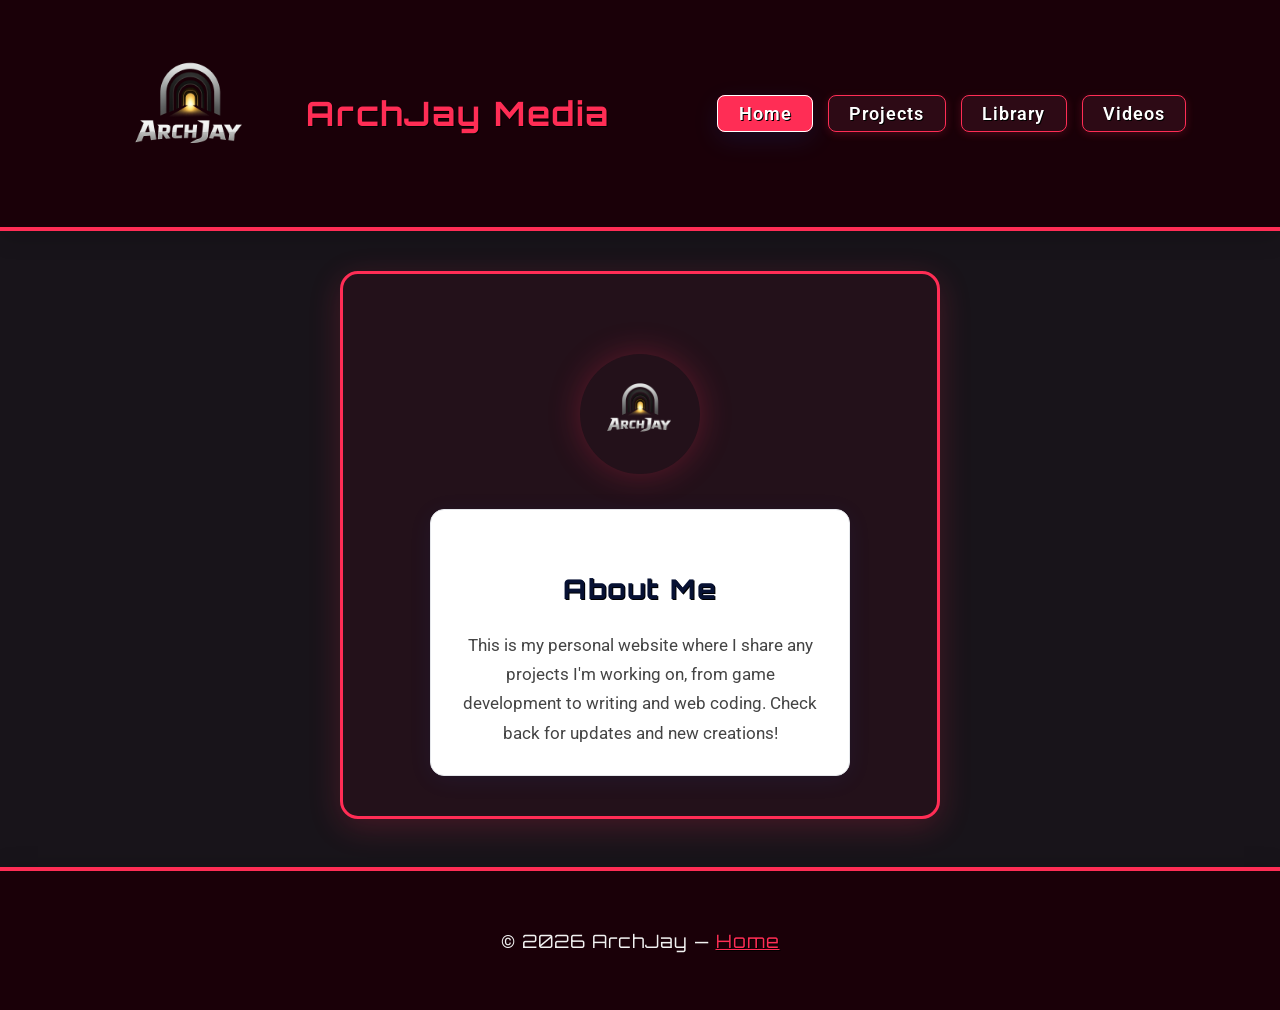
==== docs/index.html @ e7889f30 "jj" ====
<!doctype html>
<html lang="en">
<head>
  <meta charset="utf-8">
  <meta name="viewport" content="width=device-width,initial-scale=1">
  <title>ArchJay Media</title>
  <meta property="og:title" content="ArchJay Media" />
  <meta property="og:description" content="Portfolio of ArchJay Media — games, projects, and writing." />
  <meta property="og:image" content="/images/archjaylogo.png" />
  <link rel="preconnect" href="https://fonts.googleapis.com">
  <link rel="preconnect" href="https://fonts.gstatic.com" crossorigin>
  <link href="https://fonts.googleapis.com/css2?family=Orbitron:wght@700&family=Roboto:wght@400;700&display=swap" rel="stylesheet">
  <link rel="icon" href="images/archjaylogo.png">
  <link rel="stylesheet" href="styles/style.css">
  <style>
    body {
      background: #18141a;
      font-family: 'Roboto', Arial, sans-serif;
      color: #f2f2f2;
    }
    .site-header, .site-footer {
      background: #1a0008;
      color: #ff2d55;
      border-bottom: 4px solid #ff2d55;
      border-top: 0;
      font-family: 'Orbitron', 'Roboto', Arial, sans-serif;
      letter-spacing: 1px;
      box-shadow: 0 4px 24px rgba(0,0,0,0.18);
    }
    .site-header a, .site-footer a {
      color: #ff2d55 !important;
      text-shadow: 1px 1px 0 #000;
    }
    .brand {
      font-family: 'Orbitron', 'Roboto', Arial, sans-serif;
      font-size: 2.1rem;
      color: #ff2d55 !important;
      letter-spacing: 2px;
      text-shadow: 2px 2px 0 #000;
    }
    .site-nav a {
      font-family: 'Roboto', Arial, sans-serif;
      font-size: 1.15rem;
      color: #fff !important;
      background: #2d0a15;
      border-radius: 8px;
      margin: 0 0.2em;
      border: 1.5px solid #ff2d55;
      box-shadow: 0 2px 8px #ff2d5533;
      padding: 0.4em 1.1em;
      transition: background 0.2s, color 0.2s;
    }
    .site-nav a:hover, .site-nav a[aria-current="page"] {
      background: #ff2d55;
      color: #fff !important;
      border-color: #fff;
    }
    main.page.container {
      background: #23111a;
      border: 3px solid #ff2d55;
      border-radius: 18px;
      box-shadow: 0 8px 32px #ff2d5533;
      margin-top: 2.5rem;
      padding: 2.5rem 1.5rem 2.5rem 1.5rem;
      max-width: 600px;
    }
    section {
      background: #2d0a15;
      border: 2.5px solid #ff2d55;
      border-radius: 14px;
      box-shadow: 0 2px 12px #ff2d5522;
      font-family: 'Roboto', Arial, sans-serif;
    }
    h1, h2, h3 {
      font-family: 'Orbitron', 'Roboto', Arial, sans-serif;
      color: #ff2d55;
      font-size: 2.2rem;
      margin-bottom: 0.7em;
      letter-spacing: 1.5px;
      text-shadow: 1px 1px 0 #000;
    }
    p {
      font-size: 1.15rem;
      color: #f2f2f2;
    }
    .site-footer {
      border-top: 4px solid #ff2d55;
      border-bottom: 0;
      margin-top: 3rem;
      font-size: 1.1rem;
      background: #1a0008;
      color: #ff2d55;
    }
  </style>
</head>
<body>
  <header class="site-header">
    <div class="container header-inner">
      <a class="brand" href="index.html">
  <img src="images/archjaylogo.png" alt="ArchJay Logo" class="nav-avatar">
  ArchJay Media
      </a>
      <button id="navToggle" class="nav-toggle" aria-label="Toggle navigation">☰</button>
      <nav class="site-nav" id="siteNav">
        <ul>
          <li><a href="index.html" aria-current="page">Home</a></li>
          <li><a href="projects.html">Projects</a></li>
          <li><a href="library.html">Library</a></li>
          <li><a href="videos.html">Videos</a></li>
        </ul>
      </nav>
    </div>
  </header>

  <main class="page container">
  <div style="display:flex;flex-direction:column;align-items:center;justify-content:center;margin-top:2.5rem;">
    <div class="spinning-logo" style="margin-bottom:2.2rem;">
      <img src="images/archjaylogo.png" alt="ArchJay Logo" width="120" height="120" style="display:block;max-width:120px;max-height:120px;" />
    </div>
    <section style="max-width:420px;margin:0 auto 0 auto;padding:2.2rem 1.5rem 1.7rem 1.5rem;background:#fff;border-radius:14px;border:1px solid #e5e7eb;box-shadow:0 4px 24px rgba(37,99,235,0.07);text-align:center;">
      <h1 style="font-size:1.7rem;font-weight:800;color:#071133;margin-bottom:.7em;">About Me</h1>
      <p style="font-size:1.08rem;color:#444;line-height:1.7;margin:0;">This is my personal website where I share any projects I'm working on, from game development to writing and web coding. Check back for updates and new creations!</p>
    </section>
  </div>
  </main>
    <style>
      .spinning-logo img {
        animation: logo-spin 3.5s linear infinite;
        box-shadow: 0 0 32px #ff2d5544;
        border-radius: 50%;
        background: transparent !important;
      }
      @keyframes logo-spin {
        0% { transform: rotate(0deg); }
        100% { transform: rotate(360deg); }
      }
    </style>
  <script src="scripts/main.js"></script>
  <footer class="site-footer">
    <div class="container">
  <p>© 2026 ArchJay — <a href="index.html">Home</a></p>
    </div>
  </footer>
</body>
</html>
---- docs/styles/style.css ----
/* Basic styles for the scaffold */
:root{--accent:#0066cc}
*{box-sizing:border-box}
body{font-family:system-ui,-apple-system,Segoe UI,Roboto,Helvetica,Arial;line-height:1.5;margin:0;color:#222}
/* Layout and typography */
:root{
	--bg:#f7fafc;
	--surface:#ffffff;
	--muted:#6b7280;
	--accent:#2563eb; /* blue-600 */
	--accent-2:#06b6d4; /* teal-400 */
	--card:#ffffff;
	--glass: rgba(15,23,42,0.03);
	--shadow: rgba(2,6,23,0.08);
}
*{box-sizing:border-box}
body{font-family:Inter,ui-sans-serif,system-ui,-apple-system,Segoe UI,Roboto,'Helvetica Neue',Arial;line-height:1.6;margin:0;color:#0f1724;background:var(--bg);-webkit-font-smoothing:antialiased}
.container{max-width:1100px;margin:0 auto;padding:0 1.25rem}

/* Header */
.site-header{background:rgba(255,255,255,0.8);backdrop-filter:blur(6px);border-bottom:1px solid rgba(15,23,42,0.04);position:sticky;top:0;z-index:50}
.header-inner{display:flex;align-items:center;justify-content:space-between;padding:0.85rem 0}
.brand{font-weight:700;color:var(--accent);text-decoration:none;font-size:1.125rem;display:inline-flex;align-items:center;gap:.5rem}
.brand .logo{width:36px;height:36px;border-radius:10px;background:linear-gradient(135deg,var(--accent),var(--accent-2));display:inline-block;box-shadow:0 6px 18px var(--shadow)}
.nav-avatar{width:200px;height:200px;border-radius:8px;object-fit:cover;margin-right:.5rem;display:inline-block}
.hero-head{display:flex;align-items:center;gap:1rem;margin-bottom:.5rem}
.hero-avatar{width:96px;height:96px;border-radius:12px;object-fit:cover;border:1px solid rgba(15,23,42,0.06)}
.site-nav ul{list-style:none;margin:0;padding:0;display:flex;gap:0.5rem;align-items:center}
.site-nav a{color:#0f1724;text-decoration:none;padding:.5rem .85rem;border-radius:10px;font-weight:600;transition:all .15s ease}
.site-nav a:hover{background:rgba(37,99,235,0.06);transform:translateY(-1px)}
.site-nav a.active,.site-nav a[aria-current="page"]{background:linear-gradient(90deg,var(--accent),var(--accent-2));color:white;box-shadow:0 8px 26px rgba(37,99,235,0.12);transform:none}
.nav-toggle{display:none;background:transparent;border:0;color:var(--muted);font-size:1.1rem;padding:.25rem}

/* Layout */
main{padding:3.25rem 0}
.page{padding-bottom:3rem}

/* Hero */
.hero{max-width:960px;margin:0 auto;text-align:left;padding:2.25rem;background:var(--surface);border-radius:12px;border:1px solid rgba(15,23,42,0.04);box-shadow:0 8px 30px var(--shadow)}
.hero h2{margin:0 0 .5rem;font-size:2rem;color:#071133}
.hero p{color:var(--muted);margin:0 0 1rem}
.hero .hero-actions{display:flex;gap:.75rem;margin-top:1rem}

/* Cards and components */
.card{background:var(--card);border-radius:10px;padding:1rem;border:1px solid rgba(15,23,42,0.04);box-shadow:0 6px 22px var(--shadow)}
.lead{color:var(--muted);font-size:1rem}
.btn{background:linear-gradient(90deg,var(--accent),var(--accent-2));color:#fff;border:none;padding:.6rem 1rem;border-radius:10px;cursor:pointer;font-weight:700;box-shadow:0 8px 20px rgba(37,99,235,0.08);transition:transform .12s ease, box-shadow .12s ease}
.btn.secondary{background:transparent;color:var(--muted);border:1px solid rgba(15,23,42,0.06);box-shadow:none}
.btn:hover{transform:translateY(-2px);box-shadow:0 12px 28px rgba(37,99,235,0.08)}

/* Ensure long words or long unbroken content inside cards wrap instead of overflowing */
.card, .card * {
	overflow-wrap: anywhere;
	word-wrap: break-word;
}

/* Make images and iframes inside cards responsive and not overflow */
.card img, .card iframe {
	max-width: 100%;
	height: auto;
}

/* Games grid */
.games-grid{display:grid;grid-template-columns:repeat(2,minmax(0,1fr));gap:1.25rem;margin-top:1rem}
.game-embed{border-radius:10px;padding:1rem;background:var(--card);border:1px solid rgba(15,23,42,0.04);display:flex;flex-direction:column;gap:.5rem}
.game-meta{display:flex;gap:1rem;align-items:center}
.thumb{width:120px;height:70px;object-fit:cover;border-radius:8px;flex:0 0 120px;border:1px solid rgba(15,23,42,0.06)}
.game-desc{color:var(--muted);margin:0}

.embed-wrap{position:relative;padding-top:56.25%;height:0;overflow:hidden;border-radius:8px;margin-top:.5rem}
.embed-wrap iframe{position:absolute;left:0;top:0;width:100%;height:100%;border:0}

/* Forms */
input[type="text"], input[type="password"], textarea{width:100%;padding:.6rem .8rem;border-radius:8px;border:1px solid rgba(15,23,42,0.06);background:transparent;color:#071133}
label{display:block;margin-top:.6rem;color:var(--muted)}

/* Footer */
.site-footer{margin-top:3rem;padding:2.25rem 0;color:var(--muted);text-align:center;font-size:.95rem;border-top:1px solid rgba(15,23,42,0.04);background:transparent}
.site-footer a{color:var(--accent)}

/* Responsive */
@media (max-width:900px){
	.games-grid{grid-template-columns:1fr}
}
@media (max-width:720px){
	.site-nav{display:none}
	.nav-toggle{display:block}
	.header-inner{gap:.5rem}
	.thumb{width:300px;height:100px}
	.hero{padding:1.25rem}
	.brand{font-size:1rem}
}

/* Games embeds */
.games-grid{display:grid;grid-template-columns:1fr 1fr;gap:1.5rem;margin-top:1rem}
.game-embed{border:1px solid #eee;padding:1rem;border-radius:8px;background:#fff}
.game-embed h2{margin-top:0}
.embed-wrap{position:relative;padding-top:56.25%;height:0;overflow:hidden}
.embed-wrap iframe{position:absolute;left:0;top:0;width:100%;height:100%;border:0}
.embed-link{margin-top:.5rem}

@media (max-width:900px){
	.games-grid{grid-template-columns:1fr}
}
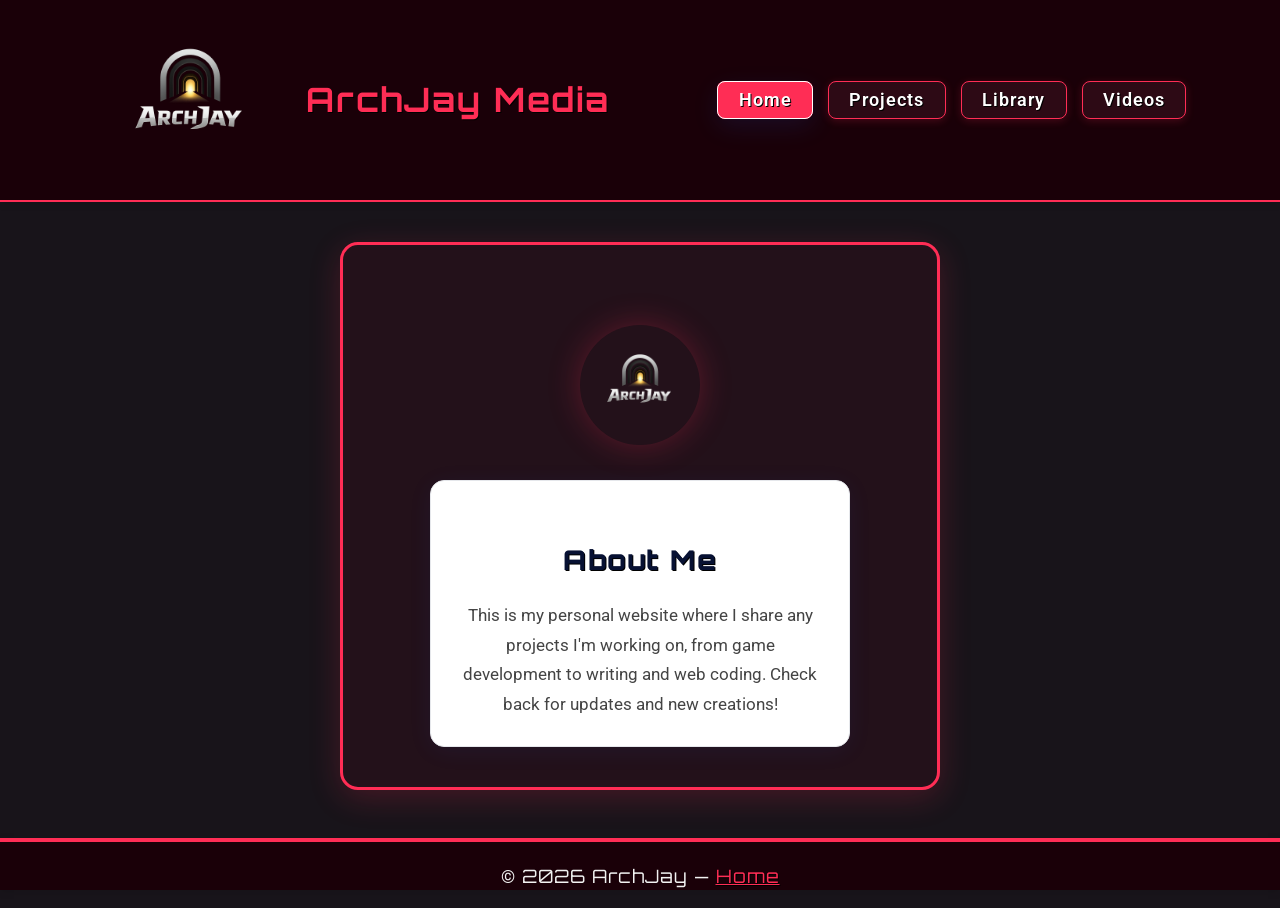
==== commit c518df45: "jjj" ====
--- a/docs/index.html
+++ b/docs/index.html
@@ -21,11 +21,19 @@
     .site-header, .site-footer {
       background: #1a0008;
       color: #ff2d55;
-      border-bottom: 4px solid #ff2d55;
+      border-bottom: 2px solid #ff2d55;
       border-top: 0;
       font-family: 'Orbitron', 'Roboto', Arial, sans-serif;
       letter-spacing: 1px;
-      box-shadow: 0 4px 24px rgba(0,0,0,0.18);
+      box-shadow: 0 2px 8px rgba(0,0,0,0.10);
+      padding-top: 0 !important;
+      padding-bottom: 0 !important;
+      min-height: unset !important;
+    }
+    .header-inner {
+      padding-top: 0 !important;
+      padding-bottom: 0 !important;
+      min-height: unset !important;
     }
     .site-header a, .site-footer a {
       color: #ff2d55 !important;
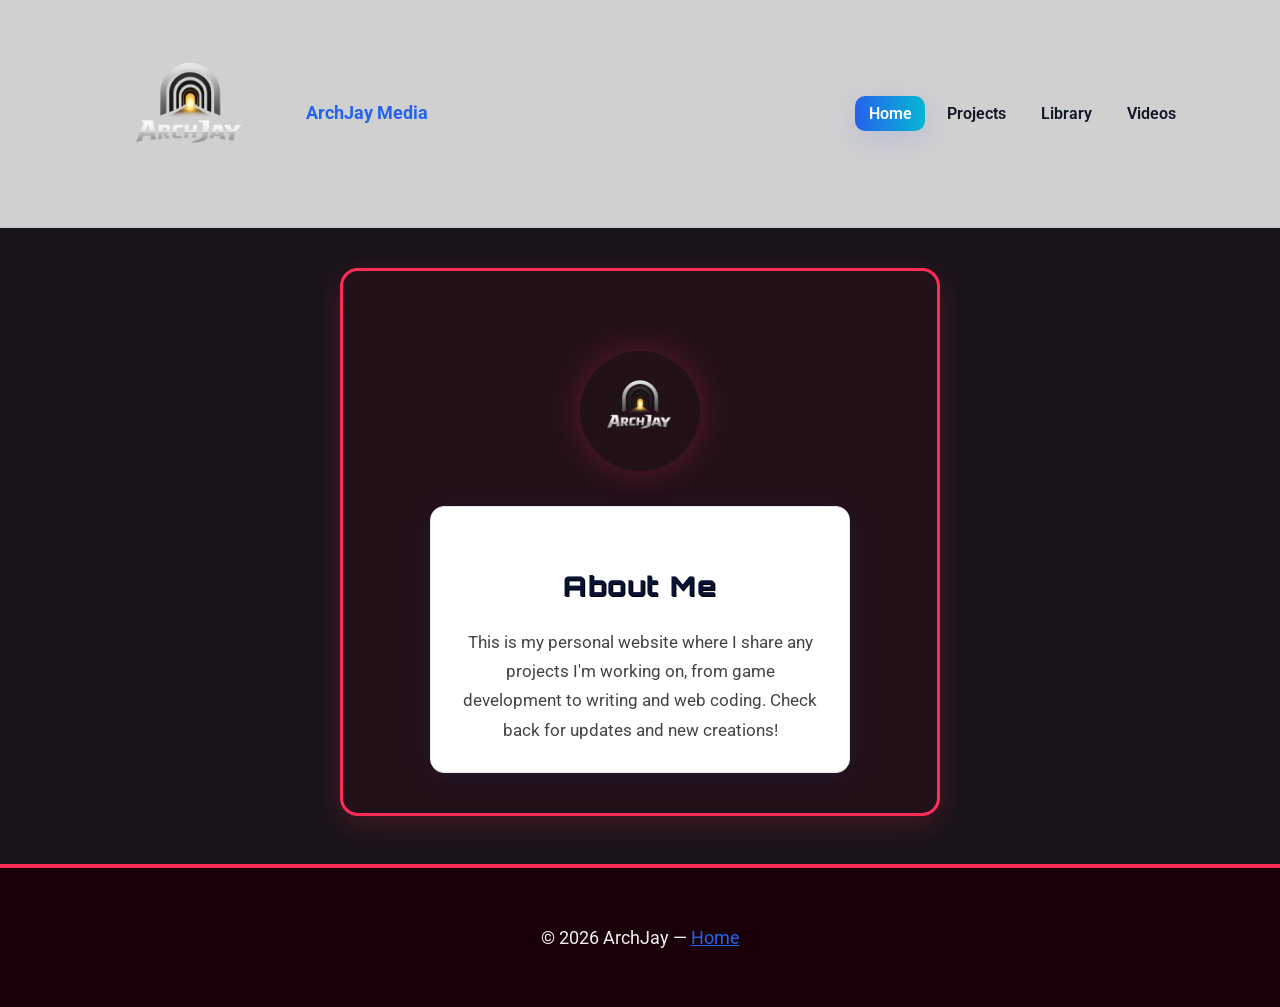
==== commit 946a2a22: "cjjjj" ====
--- a/docs/index.html
+++ b/docs/index.html
@@ -18,51 +18,7 @@
       font-family: 'Roboto', Arial, sans-serif;
       color: #f2f2f2;
     }
-    .site-header, .site-footer {
-      background: #1a0008;
-      color: #ff2d55;
-      border-bottom: 2px solid #ff2d55;
-      border-top: 0;
-      font-family: 'Orbitron', 'Roboto', Arial, sans-serif;
-      letter-spacing: 1px;
-      box-shadow: 0 2px 8px rgba(0,0,0,0.10);
-      padding-top: 0 !important;
-      padding-bottom: 0 !important;
-      min-height: unset !important;
-    }
-    .header-inner {
-      padding-top: 0 !important;
-      padding-bottom: 0 !important;
-      min-height: unset !important;
-    }
-    .site-header a, .site-footer a {
-      color: #ff2d55 !important;
-      text-shadow: 1px 1px 0 #000;
-    }
-    .brand {
-      font-family: 'Orbitron', 'Roboto', Arial, sans-serif;
-      font-size: 2.1rem;
-      color: #ff2d55 !important;
-      letter-spacing: 2px;
-      text-shadow: 2px 2px 0 #000;
-    }
-    .site-nav a {
-      font-family: 'Roboto', Arial, sans-serif;
-      font-size: 1.15rem;
-      color: #fff !important;
-      background: #2d0a15;
-      border-radius: 8px;
-      margin: 0 0.2em;
-      border: 1.5px solid #ff2d55;
-      box-shadow: 0 2px 8px #ff2d5533;
-      padding: 0.4em 1.1em;
-      transition: background 0.2s, color 0.2s;
-    }
-    .site-nav a:hover, .site-nav a[aria-current="page"] {
-      background: #ff2d55;
-      color: #fff !important;
-      border-color: #fff;
-    }
+    /* Removed embedded .site-header and .header-inner styles */
     main.page.container {
       background: #23111a;
       border: 3px solid #ff2d55;
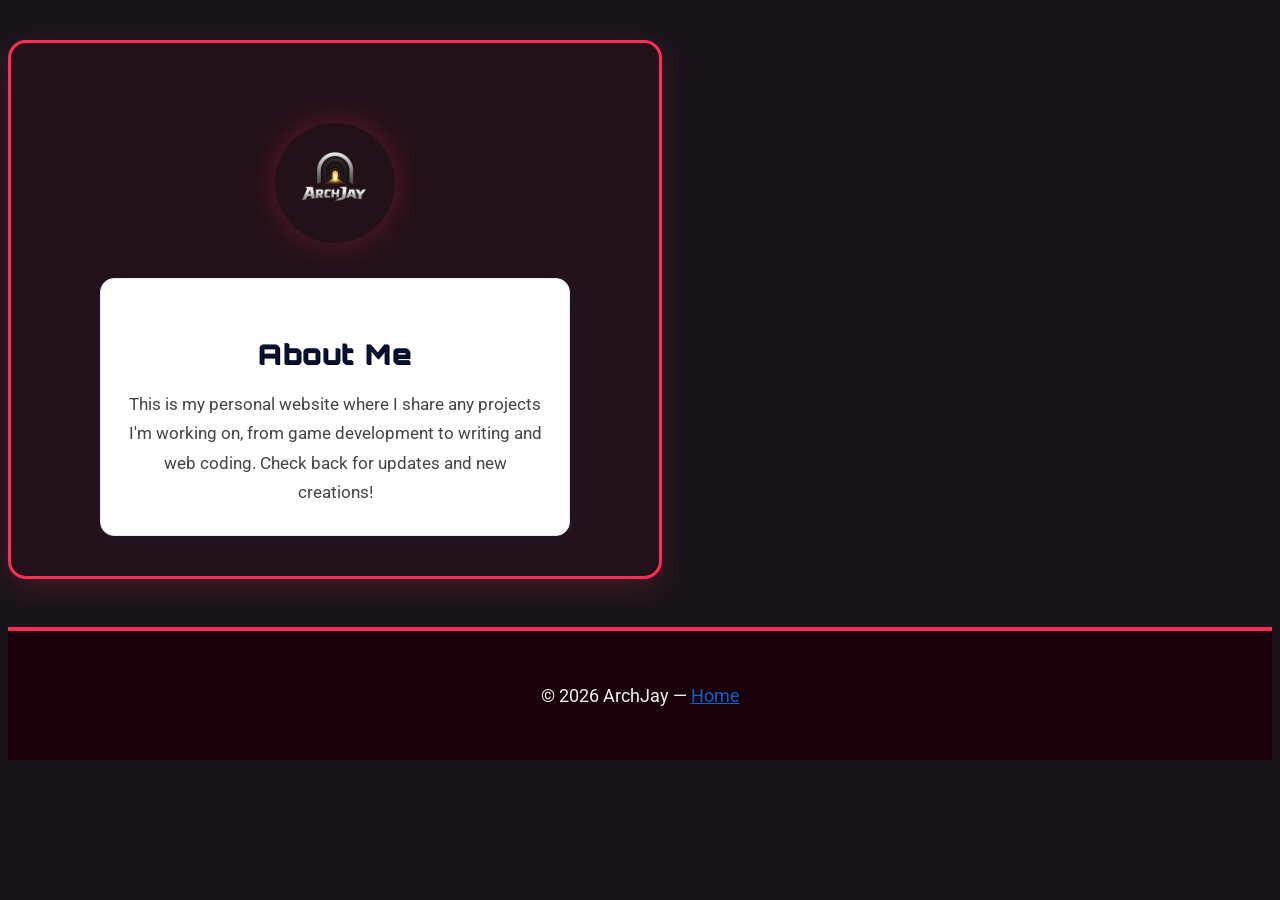
==== commit 80f05415: "jnjknj" ====
--- a/docs/index.html
+++ b/docs/index.html
@@ -58,23 +58,6 @@
   </style>
 </head>
 <body>
-  <header class="site-header">
-    <div class="container header-inner">
-      <a class="brand" href="index.html">
-  <img src="images/archjaylogo.png" alt="ArchJay Logo" class="nav-avatar">
-  ArchJay Media
-      </a>
-      <button id="navToggle" class="nav-toggle" aria-label="Toggle navigation">☰</button>
-      <nav class="site-nav" id="siteNav">
-        <ul>
-          <li><a href="index.html" aria-current="page">Home</a></li>
-          <li><a href="projects.html">Projects</a></li>
-          <li><a href="library.html">Library</a></li>
-          <li><a href="videos.html">Videos</a></li>
-        </ul>
-      </nav>
-    </div>
-  </header>
 
   <main class="page container">
   <div style="display:flex;flex-direction:column;align-items:center;justify-content:center;margin-top:2.5rem;">
--- a/docs/styles/style.css
+++ b/docs/styles/style.css
@@ -1,36 +1,5 @@
 /* Basic styles for the scaffold */
 :root{--accent:#0066cc}
-*{box-sizing:border-box}
-body{font-family:system-ui,-apple-system,Segoe UI,Roboto,Helvetica,Arial;line-height:1.5;margin:0;color:#222}
-/* Layout and typography */
-:root{
-	--bg:#f7fafc;
-	--surface:#ffffff;
-	--muted:#6b7280;
-	--accent:#2563eb; /* blue-600 */
-	--accent-2:#06b6d4; /* teal-400 */
-	--card:#ffffff;
-	--glass: rgba(15,23,42,0.03);
-	--shadow: rgba(2,6,23,0.08);
-}
-*{box-sizing:border-box}
-body{font-family:Inter,ui-sans-serif,system-ui,-apple-system,Segoe UI,Roboto,'Helvetica Neue',Arial;line-height:1.6;margin:0;color:#0f1724;background:var(--bg);-webkit-font-smoothing:antialiased}
-.container{max-width:1100px;margin:0 auto;padding:0 1.25rem}
-
-/* Header */
-.site-header{background:rgba(255,255,255,0.8);backdrop-filter:blur(6px);border-bottom:1px solid rgba(15,23,42,0.04);position:sticky;top:0;z-index:50}
-.header-inner{display:flex;align-items:center;justify-content:space-between;padding:0.85rem 0}
-.brand{font-weight:700;color:var(--accent);text-decoration:none;font-size:1.125rem;display:inline-flex;align-items:center;gap:.5rem}
-.brand .logo{width:36px;height:36px;border-radius:10px;background:linear-gradient(135deg,var(--accent),var(--accent-2));display:inline-block;box-shadow:0 6px 18px var(--shadow)}
-.nav-avatar{width:200px;height:200px;border-radius:8px;object-fit:cover;margin-right:.5rem;display:inline-block}
-.hero-head{display:flex;align-items:center;gap:1rem;margin-bottom:.5rem}
-.hero-avatar{width:96px;height:96px;border-radius:12px;object-fit:cover;border:1px solid rgba(15,23,42,0.06)}
-.site-nav ul{list-style:none;margin:0;padding:0;display:flex;gap:0.5rem;align-items:center}
-.site-nav a{color:#0f1724;text-decoration:none;padding:.5rem .85rem;border-radius:10px;font-weight:600;transition:all .15s ease}
-.site-nav a:hover{background:rgba(37,99,235,0.06);transform:translateY(-1px)}
-.site-nav a.active,.site-nav a[aria-current="page"]{background:linear-gradient(90deg,var(--accent),var(--accent-2));color:white;box-shadow:0 8px 26px rgba(37,99,235,0.12);transform:none}
-.nav-toggle{display:none;background:transparent;border:0;color:var(--muted);font-size:1.1rem;padding:.25rem}
-
 /* Layout */
 main{padding:3.25rem 0}
 .page{padding-bottom:3rem}
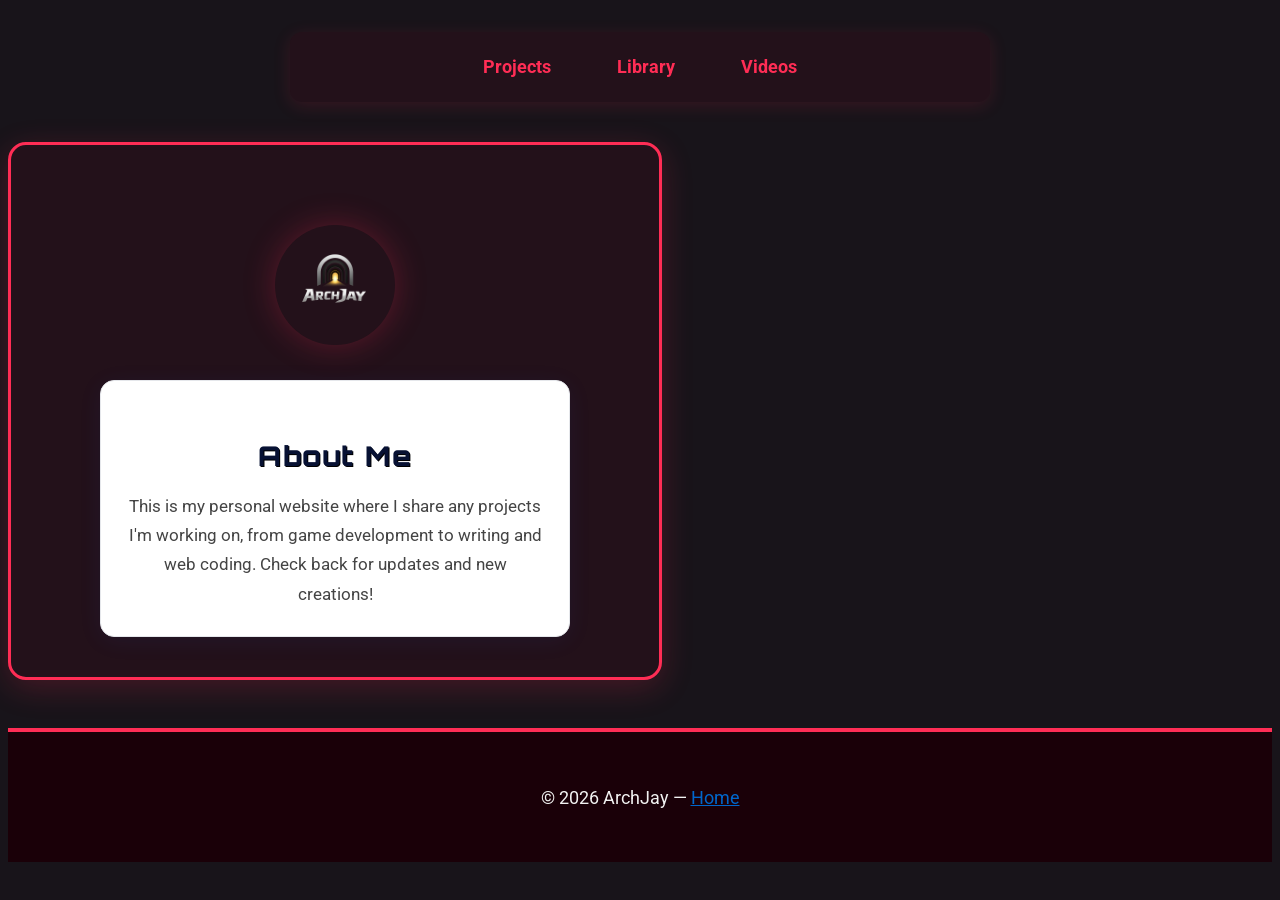
==== commit 93f811db: "54g5" ====
--- a/docs/index.html
+++ b/docs/index.html
@@ -1,3 +1,9 @@
+  <!-- Simple Navigation -->
+  <nav style="width:100%;max-width:700px;margin:2rem auto 1.5rem auto;display:flex;justify-content:center;gap:1.5rem;padding:1rem 0;background:#23111a;border-radius:12px;box-shadow:0 4px 18px #ff2d5522;">
+    <a href="projects.html" style="color:#ff2d55;font-weight:700;font-size:1.1rem;text-decoration:none;padding:.5em 1.2em;border-radius:8px;transition:background .15s;">Projects</a>
+    <a href="library.html" style="color:#ff2d55;font-weight:700;font-size:1.1rem;text-decoration:none;padding:.5em 1.2em;border-radius:8px;transition:background .15s;">Library</a>
+    <a href="videos.html" style="color:#ff2d55;font-weight:700;font-size:1.1rem;text-decoration:none;padding:.5em 1.2em;border-radius:8px;transition:background .15s;">Videos</a>
+  </nav>
 <!doctype html>
 <html lang="en">
 <head>
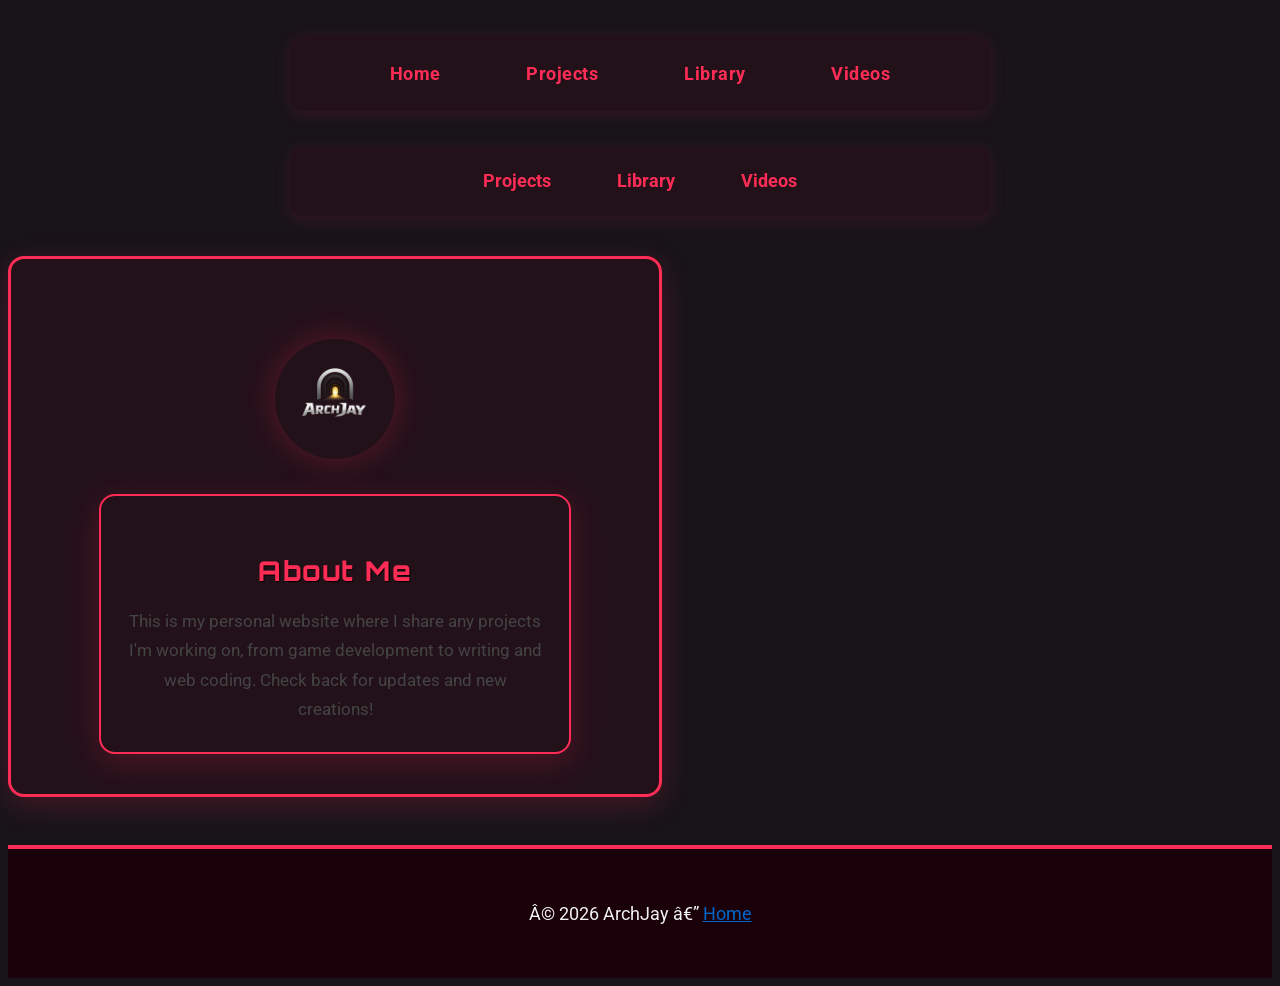
==== commit 4d1aecca: "jj" ====
--- a/docs/index.html
+++ b/docs/index.html
@@ -1,3 +1,10 @@
+  <!-- Modern Navigation -->
+  <nav class="main-nav">
+    <a href="index.html">Home</a>
+    <a href="projects.html">Projects</a>
+    <a href="library.html">Library</a>
+    <a href="videos.html">Videos</a>
+  </nav>
   <!-- Simple Navigation -->
   <nav style="width:100%;max-width:700px;margin:2rem auto 1.5rem auto;display:flex;justify-content:center;gap:1.5rem;padding:1rem 0;background:#23111a;border-radius:12px;box-shadow:0 4px 18px #ff2d5522;">
     <a href="projects.html" style="color:#ff2d55;font-weight:700;font-size:1.1rem;text-decoration:none;padding:.5em 1.2em;border-radius:8px;transition:background .15s;">Projects</a>
--- a/docs/styles/style.css
+++ b/docs/styles/style.css
@@ -1,3 +1,52 @@
+/* Modern navigation bar styles */
+.main-nav {
+	width: 100%;
+	max-width: 700px;
+	margin: 2.2rem auto 2.2rem auto;
+	display: flex;
+	justify-content: center;
+	gap: 2.2rem;
+	padding: 1.1rem 0;
+	background: #23111a;
+	border-radius: 14px;
+	box-shadow: 0 4px 18px #ff2d5522;
+}
+.main-nav a {
+	color: #ff2d55;
+	font-weight: 700;
+	font-size: 1.13rem;
+	text-decoration: none;
+	padding: .55em 1.4em;
+	border-radius: 8px;
+	transition: background .15s, color .15s;
+	letter-spacing: 0.5px;
+}
+.main-nav a:hover, .main-nav a.active, .main-nav a[aria-current="page"] {
+	background: #ff2d55;
+	color: #fff;
+}
+body {
+	background: #18141a;
+	color: #f2f2f2;
+}
+main, .page, section, .card {
+	border-radius: 16px !important;
+	box-shadow: 0 8px 32px #ff2d5533 !important;
+}
+section, .card {
+	background: #23111a !important;
+	border: 2px solid #ff2d55 !important;
+	color: #f2f2f2 !important;
+}
+h1, h2, h3 {
+	color: #ff2d55 !important;
+	font-family: 'Orbitron', 'Roboto', Arial, sans-serif;
+	letter-spacing: 1.5px;
+	text-shadow: 1px 1px 0 #000;
+}
+a {
+	transition: color .15s;
+}
 /* Basic styles for the scaffold */
 :root{--accent:#0066cc}
 /* Layout */
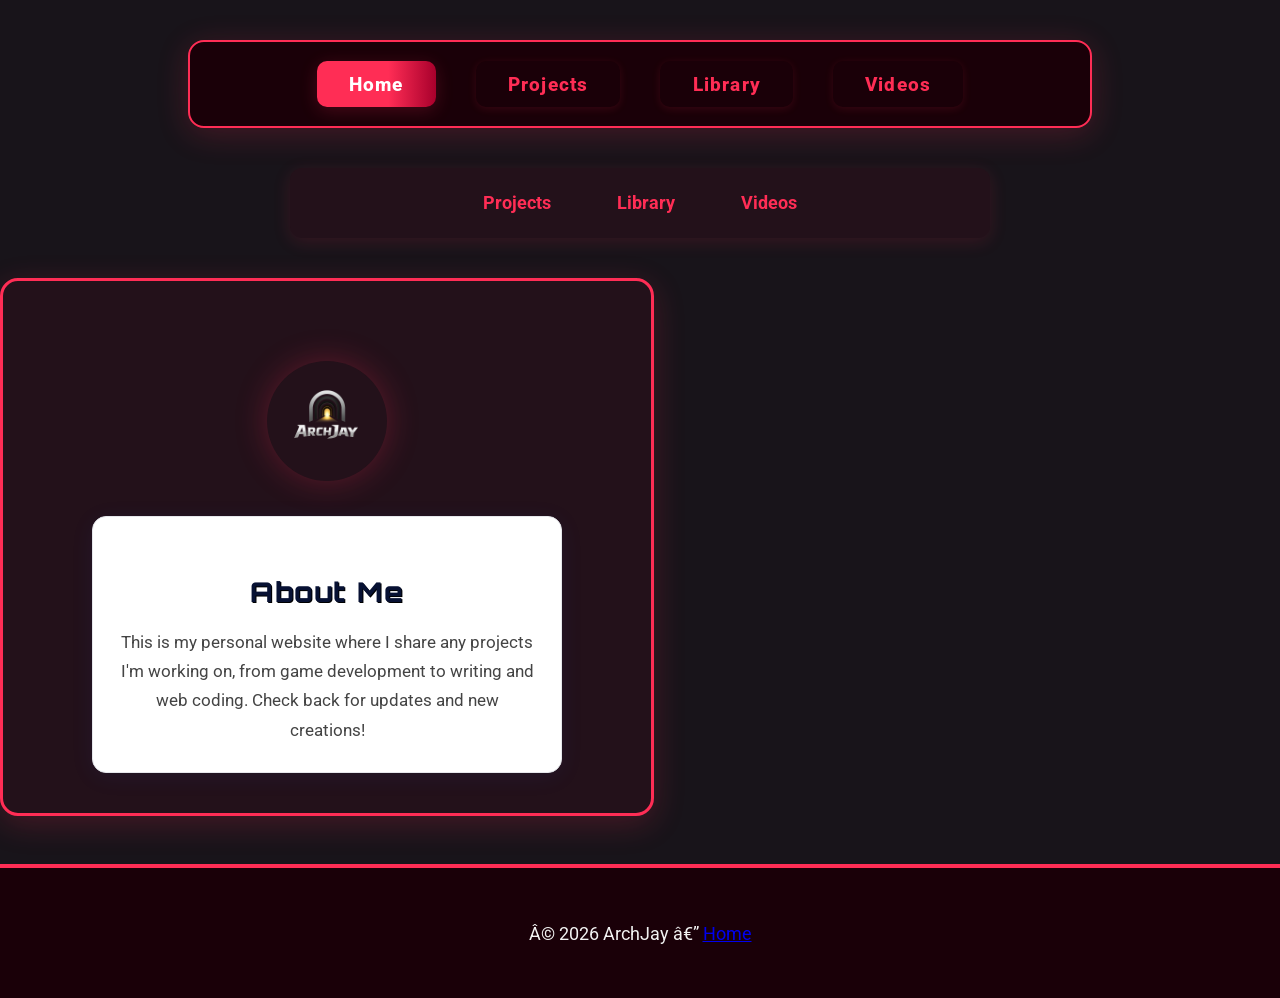
==== commit 0e0f73d7: "jkkj" ====
--- a/docs/index.html
+++ b/docs/index.html
@@ -1,6 +1,6 @@
   <!-- Modern Navigation -->
   <nav class="main-nav">
-    <a href="index.html">Home</a>
+    <a href="index.html" class="active">Home</a>
     <a href="projects.html">Projects</a>
     <a href="library.html">Library</a>
     <a href="videos.html">Videos</a>
--- a/docs/styles/style.css
+++ b/docs/styles/style.css
@@ -1,122 +1,117 @@
-/* Modern navigation bar styles */
+/* Gaming Style Red & Black Theme */
+body {
+	background: #111014;
+	color: #f8f8f8;
+	font-family: 'Orbitron', 'Roboto', Arial, sans-serif;
+	margin: 0;
+	min-height: 100vh;
+}
 .main-nav {
 	width: 100%;
-	max-width: 700px;
-	margin: 2.2rem auto 2.2rem auto;
+	max-width: 900px;
+	margin: 2.5rem auto 2.5rem auto;
 	display: flex;
 	justify-content: center;
-	gap: 2.2rem;
-	padding: 1.1rem 0;
-	background: #23111a;
-	border-radius: 14px;
-	box-shadow: 0 4px 18px #ff2d5522;
+	gap: 2.5rem;
+	padding: 1.2rem 0;
+	background: #1a0008;
+	border-radius: 16px;
+	box-shadow: 0 6px 32px #ff2d5533;
+	border: 2.5px solid #ff2d55;
 }
 .main-nav a {
 	color: #ff2d55;
-	font-weight: 700;
-	font-size: 1.13rem;
+	font-weight: 800;
+	font-size: 1.18rem;
 	text-decoration: none;
-	padding: .55em 1.4em;
-	border-radius: 8px;
-	transition: background .15s, color .15s;
-	letter-spacing: 0.5px;
+	padding: .6em 1.7em;
+	border-radius: 10px;
+	letter-spacing: 1.2px;
+	background: transparent;
+	transition: background .18s, color .18s, box-shadow .18s;
+	box-shadow: 0 2px 8px #ff2d5522;
 }
 .main-nav a:hover, .main-nav a.active, .main-nav a[aria-current="page"] {
-	background: #ff2d55;
+	background: linear-gradient(90deg, #ff2d55 60%, #a8002c 100%);
 	color: #fff;
-}
-body {
-	background: #18141a;
-	color: #f2f2f2;
+	box-shadow: 0 4px 18px #ff2d5533;
 }
 main, .page, section, .card {
-	border-radius: 16px !important;
-	box-shadow: 0 8px 32px #ff2d5533 !important;
+	border-radius: 18px;
+	box-shadow: 0 8px 32px #ff2d5533;
 }
 section, .card {
-	background: #23111a !important;
-	border: 2px solid #ff2d55 !important;
-	color: #f2f2f2 !important;
+	background: #18141a;
+	border: 2.5px solid #ff2d55;
+	color: #f8f8f8;
+	margin-bottom: 2.2rem;
+	padding: 2.2rem 2rem 1.7rem 2rem;
 }
 h1, h2, h3 {
-	color: #ff2d55 !important;
+	color: #ff2d55;
 	font-family: 'Orbitron', 'Roboto', Arial, sans-serif;
-	letter-spacing: 1.5px;
-	text-shadow: 1px 1px 0 #000;
+	letter-spacing: 2px;
+	text-shadow: 2px 2px 0 #000, 0 0 12px #ff2d55aa;
+	margin-bottom: 1.1rem;
 }
 a {
 	transition: color .15s;
 }
-/* Basic styles for the scaffold */
-:root{--accent:#0066cc}
-/* Layout */
-main{padding:3.25rem 0}
-.page{padding-bottom:3rem}
-
-/* Hero */
-.hero{max-width:960px;margin:0 auto;text-align:left;padding:2.25rem;background:var(--surface);border-radius:12px;border:1px solid rgba(15,23,42,0.04);box-shadow:0 8px 30px var(--shadow)}
-.hero h2{margin:0 0 .5rem;font-size:2rem;color:#071133}
-.hero p{color:var(--muted);margin:0 0 1rem}
-.hero .hero-actions{display:flex;gap:.75rem;margin-top:1rem}
-
-/* Cards and components */
-.card{background:var(--card);border-radius:10px;padding:1rem;border:1px solid rgba(15,23,42,0.04);box-shadow:0 6px 22px var(--shadow)}
-.lead{color:var(--muted);font-size:1rem}
-.btn{background:linear-gradient(90deg,var(--accent),var(--accent-2));color:#fff;border:none;padding:.6rem 1rem;border-radius:10px;cursor:pointer;font-weight:700;box-shadow:0 8px 20px rgba(37,99,235,0.08);transition:transform .12s ease, box-shadow .12s ease}
-.btn.secondary{background:transparent;color:var(--muted);border:1px solid rgba(15,23,42,0.06);box-shadow:none}
-.btn:hover{transform:translateY(-2px);box-shadow:0 12px 28px rgba(37,99,235,0.08)}
-
-/* Ensure long words or long unbroken content inside cards wrap instead of overflowing */
-.card, .card * {
-	overflow-wrap: anywhere;
-	word-wrap: break-word;
+.gaming-btn, .btn, button {
+	background: linear-gradient(90deg, #ff2d55 60%, #a8002c 100%);
+	color: #fff;
+	border: none;
+	padding: .7rem 1.5rem;
+	border-radius: 10px;
+	font-weight: 800;
+	font-size: 1.08rem;
+	box-shadow: 0 4px 18px #ff2d5533;
+	cursor: pointer;
+	margin-top: 1.2rem;
+	letter-spacing: 1px;
+	transition: background .18s, box-shadow .18s;
 }
-
-/* Make images and iframes inside cards responsive and not overflow */
-.card img, .card iframe {
+.gaming-btn:hover, .btn:hover, button:hover {
+	background: #ff2d55;
+	box-shadow: 0 8px 32px #ff2d5533;
+}
+.gaming-card {
+	background: #1a0008;
+	border: 2.5px solid #ff2d55;
+	border-radius: 16px;
+	box-shadow: 0 8px 32px #ff2d5533;
+	padding: 2rem 1.5rem;
+	margin-bottom: 2rem;
+	color: #fff;
+}
+.center {
+	display: flex;
+	flex-direction: column;
+	align-items: center;
+	justify-content: center;
+}
+img, video {
+	border-radius: 12px;
+	box-shadow: 0 4px 18px #ff2d5522;
 	max-width: 100%;
-	height: auto;
 }
-
-/* Games grid */
-.games-grid{display:grid;grid-template-columns:repeat(2,minmax(0,1fr));gap:1.25rem;margin-top:1rem}
-.game-embed{border-radius:10px;padding:1rem;background:var(--card);border:1px solid rgba(15,23,42,0.04);display:flex;flex-direction:column;gap:.5rem}
-.game-meta{display:flex;gap:1rem;align-items:center}
-.thumb{width:120px;height:70px;object-fit:cover;border-radius:8px;flex:0 0 120px;border:1px solid rgba(15,23,42,0.06)}
-.game-desc{color:var(--muted);margin:0}
-
-.embed-wrap{position:relative;padding-top:56.25%;height:0;overflow:hidden;border-radius:8px;margin-top:.5rem}
-.embed-wrap iframe{position:absolute;left:0;top:0;width:100%;height:100%;border:0}
-
-/* Forms */
-input[type="text"], input[type="password"], textarea{width:100%;padding:.6rem .8rem;border-radius:8px;border:1px solid rgba(15,23,42,0.06);background:transparent;color:#071133}
-label{display:block;margin-top:.6rem;color:var(--muted)}
-
-/* Footer */
-.site-footer{margin-top:3rem;padding:2.25rem 0;color:var(--muted);text-align:center;font-size:.95rem;border-top:1px solid rgba(15,23,42,0.04);background:transparent}
-.site-footer a{color:var(--accent)}
-
-/* Responsive */
-@media (max-width:900px){
-	.games-grid{grid-template-columns:1fr}
+footer, .site-footer {
+	margin-top: 3rem;
+	padding: 2.25rem 0;
+	color: #ff2d55;
+	text-align: center;
+	font-size: 1.1rem;
+	border-top: 3px solid #ff2d55;
+	background: #1a0008;
+	border-bottom: 0;
 }
-@media (max-width:720px){
-	.site-nav{display:none}
-	.nav-toggle{display:block}
-	.header-inner{gap:.5rem}
-	.thumb{width:300px;height:100px}
-	.hero{padding:1.25rem}
-	.brand{font-size:1rem}
+@media (max-width: 900px) {
+	.main-nav {
+		flex-direction: column;
+		gap: 1.2rem;
+		padding: 1.2rem 0.5rem;
+	}
+	section, .card {
+		padding: 1.2rem 0.7rem 1rem 0.7rem;
+	}
 }
-
-/* Games embeds */
-.games-grid{display:grid;grid-template-columns:1fr 1fr;gap:1.5rem;margin-top:1rem}
-.game-embed{border:1px solid #eee;padding:1rem;border-radius:8px;background:#fff}
-.game-embed h2{margin-top:0}
-.embed-wrap{position:relative;padding-top:56.25%;height:0;overflow:hidden}
-.embed-wrap iframe{position:absolute;left:0;top:0;width:100%;height:100%;border:0}
-.embed-link{margin-top:.5rem}
-
-@media (max-width:900px){
-	.games-grid{grid-template-columns:1fr}
-}
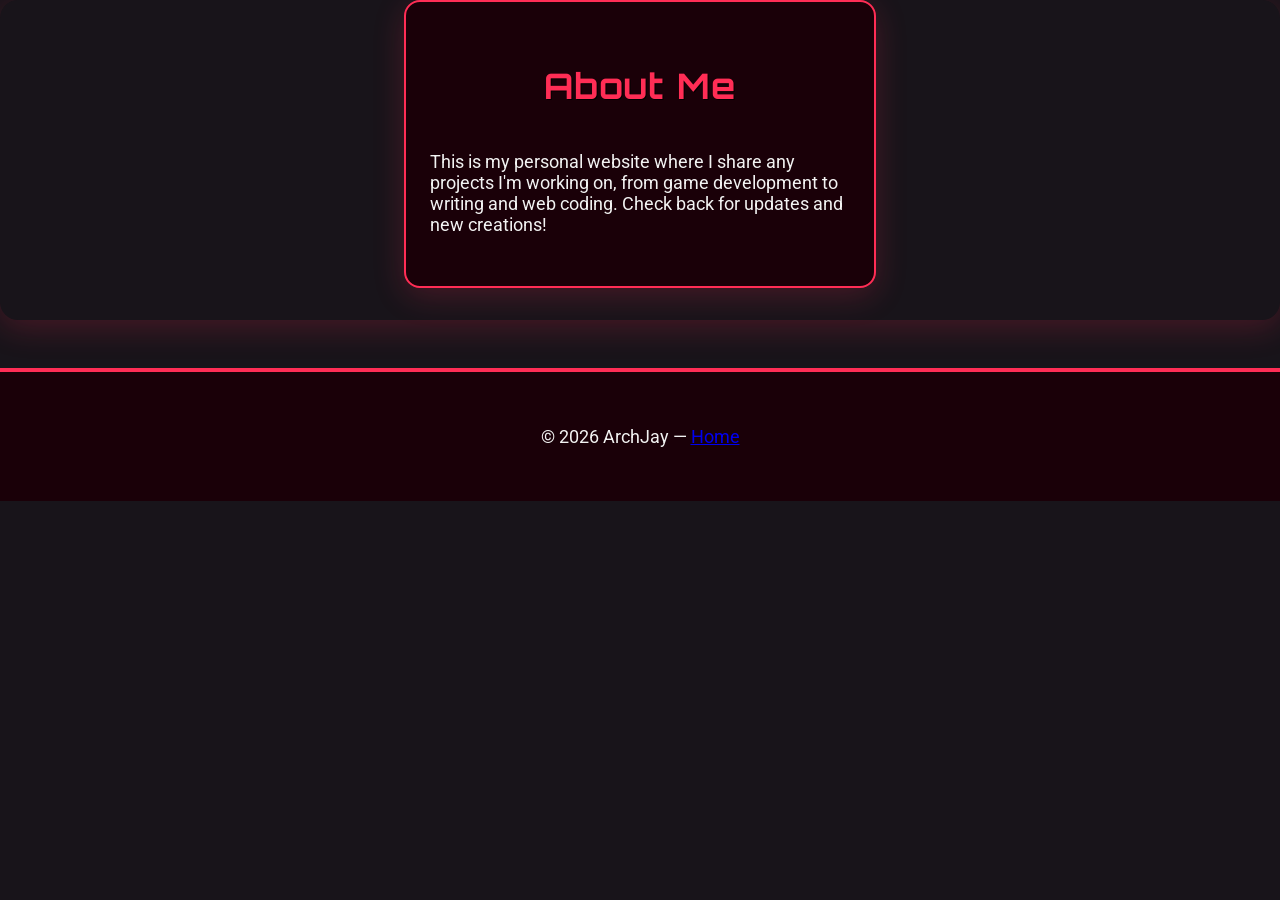
==== commit 0d03da9e: "rgrggr" ====
--- a/docs/index.html
+++ b/docs/index.html
@@ -1,16 +1,3 @@
-  <!-- Modern Navigation -->
-  <nav class="main-nav">
-    <a href="index.html" class="active">Home</a>
-    <a href="projects.html">Projects</a>
-    <a href="library.html">Library</a>
-    <a href="videos.html">Videos</a>
-  </nav>
-  <!-- Simple Navigation -->
-  <nav style="width:100%;max-width:700px;margin:2rem auto 1.5rem auto;display:flex;justify-content:center;gap:1.5rem;padding:1rem 0;background:#23111a;border-radius:12px;box-shadow:0 4px 18px #ff2d5522;">
-    <a href="projects.html" style="color:#ff2d55;font-weight:700;font-size:1.1rem;text-decoration:none;padding:.5em 1.2em;border-radius:8px;transition:background .15s;">Projects</a>
-    <a href="library.html" style="color:#ff2d55;font-weight:700;font-size:1.1rem;text-decoration:none;padding:.5em 1.2em;border-radius:8px;transition:background .15s;">Library</a>
-    <a href="videos.html" style="color:#ff2d55;font-weight:700;font-size:1.1rem;text-decoration:none;padding:.5em 1.2em;border-radius:8px;transition:background .15s;">Videos</a>
-  </nav>
 <!doctype html>
 <html lang="en">
 <head>
@@ -72,29 +59,12 @@
 </head>
 <body>
 
-  <main class="page container">
-  <div style="display:flex;flex-direction:column;align-items:center;justify-content:center;margin-top:2.5rem;">
-    <div class="spinning-logo" style="margin-bottom:2.2rem;">
-      <img src="images/archjaylogo.png" alt="ArchJay Logo" width="120" height="120" style="display:block;max-width:120px;max-height:120px;" />
-    </div>
-    <section style="max-width:420px;margin:0 auto 0 auto;padding:2.2rem 1.5rem 1.7rem 1.5rem;background:#fff;border-radius:14px;border:1px solid #e5e7eb;box-shadow:0 4px 24px rgba(37,99,235,0.07);text-align:center;">
-      <h1 style="font-size:1.7rem;font-weight:800;color:#071133;margin-bottom:.7em;">About Me</h1>
-      <p style="font-size:1.08rem;color:#444;line-height:1.7;margin:0;">This is my personal website where I share any projects I'm working on, from game development to writing and web coding. Check back for updates and new creations!</p>
+  <main class="page center">
+    <section class="center gaming-card" style="max-width:420px;">
+      <h1>About Me</h1>
+      <p>This is my personal website where I share any projects I'm working on, from game development to writing and web coding. Check back for updates and new creations!</p>
     </section>
-  </div>
   </main>
-    <style>
-      .spinning-logo img {
-        animation: logo-spin 3.5s linear infinite;
-        box-shadow: 0 0 32px #ff2d5544;
-        border-radius: 50%;
-        background: transparent !important;
-      }
-      @keyframes logo-spin {
-        0% { transform: rotate(0deg); }
-        100% { transform: rotate(360deg); }
-      }
-    </style>
   <script src="scripts/main.js"></script>
   <footer class="site-footer">
     <div class="container">
